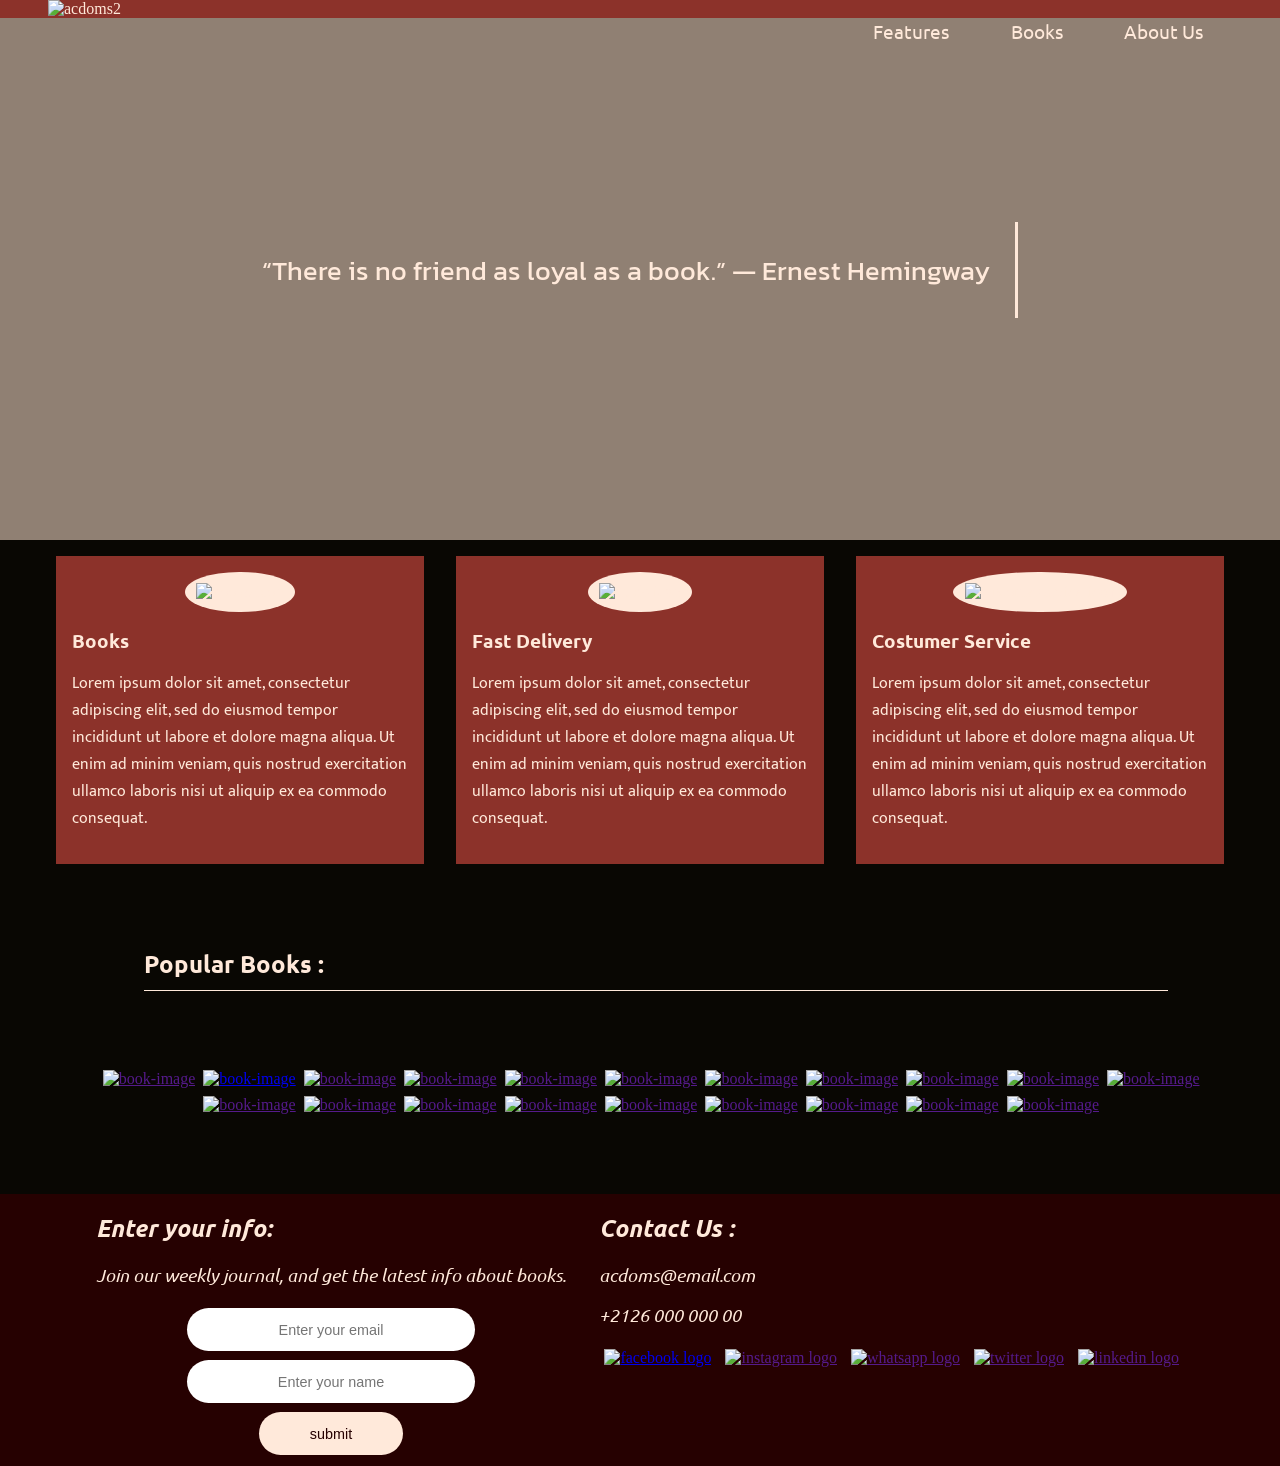
==== index.html @ 0f0e9689 "Add files via upload" ====
<!DOCTYPE html>
<html lang="en">
 <head>
    <meta charset="UTF-8">
    <meta http-equiv="X-UA-Compatible" content="IE=edge">
    <meta name="viewport" content="width=device-width, initial-scale=1.0">
    <link rel="stylesheet" href="acdoms.css"></link>
    <link rel="icon" href="/Html/htmlProjects/acdoms/images/acdoms-icon.png">
    <title>Acdoms</title>
 </head> 
<body>
<!-- https://codepen.io/freeCodeCamp/full/RKRbwL -->

<header>  
  <nav id="nav-bar">
    <div ><a href="/Html/htmlProjects/acdoms/acdoms1/acdoms.html">
      <img  class="logo" id="header-img" src="/Html/htmlProjects/acdoms/images/acdoms2-white2.png" alt="acdoms2">
    </a></div>

    <ul>
      <li><a class="nav-link" href="#features">Features</a></li>
      <li><a class="nav-link" href="#books">Books</a></li>
      <li><a class="nav-link" href="#about-us">About Us</a></li>
    </ul>
  </nav>
  <div class="quote-container">
    <div class="quote-animation">
      <p id="quote">“There is no friend as loyal as a book.”  ― Ernest Hemingway</p>
    </div>
  </div>
</header>

<main>
  <section id="features">
    <div class="features-container">
    <spane class="ft1 features">
      <div class="icon-container ic1">
    <img class="icon" src="/Html/htmlProjects/acdoms/images/Printing-Book-Stack-icon-red.png" 

    alt="books-icon"></div>
      <div class="features-text">
      <h2>Books</h2>
    <p>Lorem ipsum dolor sit amet, consectetur adipiscing elit, sed do eiusmod tempor incididunt ut labore et 
      dolore magna aliqua. Ut enim ad minim veniam, quis nostrud exercitation ullamco laboris nisi ut aliquip 
      ex ea commodo consequat.
    </p></div>
    </spane>
    <spane class="ft2 features">
      <div class="icon-container ic2">
    <img class="icon" src="/Html/htmlProjects/acdoms/images/Ecommerce-Delivery-icon-red.png" 
    alt="truck-icon"></div>
      <div class="features-text">
      <h2>Fast Delivery</h2>
      <p>Lorem ipsum dolor sit amet, consectetur adipiscing elit, sed do eiusmod tempor incididunt ut labore et 
        dolore magna aliqua. Ut enim ad minim veniam, quis nostrud exercitation ullamco laboris nisi ut aliquip 
        ex ea commodo consequat.
      </p></div>
     </spane>
    <spane class="ft3 features">
      <div class="icon-container ic3">
      
    <img class="icon" src="/Html/htmlProjects/acdoms/images/Business-Assistant-icon-red.png" 
    alt="customer-srvice-icon"></div>
      <div class="features-text">
       <h2>Costumer Service</h2>
       <p>Lorem ipsum dolor sit amet, consectetur adipiscing elit, sed do eiusmod tempor incididunt ut labore et
          dolore magna aliqua. Ut enim ad minim veniam, quis nostrud exercitation ullamco laboris nisi ut aliquip 
          ex ea commodo consequat.
       </p>
      </div>
     </spane>
    </div>    
  </section>

  <h2 class="books-h2">Popular Books :</h2>
 <section id="books" class="books">
  
   <div id="book1" class="book">
     <a href="" target="_blank"><img class="book-image" src="https://images3.penguinrandomhouse.com/cover/9780593330968" alt="book-image" ></a>
   </div>
   <div id="book2" class="book">
     <a href="/Html/htmlProjects/acdoms/pdf/Milk and honey ( PDFDrive ).pdf" target="_blank"><img class="book-image" src="https://covers.zlibcdn2.com/covers/books/8f/9b/6b/8f9b6bffceef958de0c6d7f33914f166.png" alt="book-image" ></a>
   </div>
   <div id="book3" class="book">
     <a href="" target="_blank"><img id="book3-image" class="book-image" src="https://covers.zlibcdn2.com/covers/books/56/2a/b6/562ab68fa469fd8bff01b83461dbd61a.png" alt="book-image" ></a>
   </div>
   <div id="book4" class="book">
     <a href="" target="_blank"><img class="book-image" src="https://covers.zlibcdn2.com/covers/books/2c/b4/48/2cb448be9e9fb517399ba6027e5afd05.jpg" alt="book-image" ></a>
   </div>
   <div id="book5" class="book">
     <a href="" target="_blank"><img class="book-image" src="https://covers.zlibcdn2.com/covers/books/a0/56/df/a056df69e5e2c9cf8c47b021922a9264.jpg" alt="book-image" ></a>
   </div>
   <div id="book6" class="book">
     <a href="" target="_blank"><img class="book-image" src="https://covers.zlibcdn2.com/covers/books/a7/05/9a/a7059a203b182b06cfb8e8ce4a8e263f.png" alt="book-image" ></a>
   </div>
   <div id="book7" class="book">
     <a href="" target="_blank"><img class="book-image" src="https://covers.zlibcdn2.com/covers/books/85/fb/11/85fb11ee24a833f0ce6e76ccd0f12d66.png" alt="book-image" ></a>
   </div>
   <div id="book8" class="book">
     <a href="" target="_blank"><img class="book-image" src="https://covers.zlibcdn2.com/covers/books/09/63/bd/0963bda36263a08d95c8ae27380ad7e8.jpg" alt="book-image" ></a>
   </div>
   <div id="book9" class="book">
     <a href="" target="_blank"><img class="book-image" src="https://covers.zlibcdn2.com/covers/books/41/b3/3c/41b33cbc579445adf6bc4b50ccbe0019.png" alt="book-image" ></a>
   </div>
   <div id="book10" class="book">
     <a href="" target="_blank"><img class="book-image" src="https://covers.zlibcdn2.com/covers/books/ab/02/77/ab0277c8cc5b33e51564114b062fd8d6.jpg" alt="book-image" ></a>
   </div>
   <div id="book11" class="book">
     <a href="" target="_blank"><img class="book-image" src="https://covers.zlibcdn2.com/covers/books/64/fb/c4/64fbc41f13d6fcb6e403821377b37024.jpg" alt="book-image" ></a>
   </div>
   <div id="book12" class="book">
     <a href="" target="_blank"><img class="book-image" src="https://covers.zlibcdn2.com/covers/books/2b/a8/ee/2ba8eea657ea5f9a473d67d01c748d68.jpg" alt="book-image" ></a>
   </div>
   <div id="book13" class="book">
     <a href="" target="_blank"><img class="book-image" src="https://covers.zlibcdn2.com/covers/books/ab/56/38/ab563847c6c46fc32c9dce4afec2d3fe.jpg" alt="book-image" ></a>
   </div>
   <div id="book14" class="book">
     <a href="" target="_blank"><img class="book-image" src="https://covers.zlibcdn2.com/covers/books/8f/5a/cb/8f5acbd50bfebc4b7da89e4362dbc598.jpg" alt="book-image" ></a>
   </div>
   <div id="book15" class="book">
     <a href="" target="_blank"><img class="book-image" src="https://covers.zlibcdn2.com/covers/books/13/d2/f6/13d2f692c3dd3a90a7ec5aceb8b62b01.jpg" alt="book-image" ></a>
   </div>
   <div id="book16" class="book">
     <a href="" target="_blank"><img class="book-image" src="https://covers.zlibcdn2.com/covers/books/54/56/85/545685becb9edbc4ffc28004dafda2fe.jpg" alt="book-image" ></a>
   </div>
   <div id="book17" class="book">
     <a href="" target="_blank"><img class="book-image" src="https://covers.zlibcdn2.com/covers/books/de/54/b5/de54b53efafa0ef3f39221fa770fce18.jpg" alt="book-image" ></a>
   </div>
   <div id="book18" class="book">
     <a href="" target="_blank"><img class="book-image" src="https://covers.zlibcdn2.com/covers/books/f0/93/ec/f093ec3729fc52226ada73bee1f384b9.jpg" alt="book-image" ></a>
   </div>
   <div id="book19" class="book">
     <a href="" target="_blank"><img class="book-image" src="https://covers.zlibcdn2.com/covers/books/8e/36/79/8e3679971b22ad6a420e91ec4a028373.png" alt="book-image" ></a>
   </div>
   <div id="book20" class="book">
     <a href="" target="_blank"><img class="book-image" src="https://covers.zlibcdn2.com/covers/books/f8/53/6f/f8536ff3ff53a16852a326fc5d4f94c8.jpg" alt="book-image" ></a>
   </div>
 </section>

  <footer id="about-us">
    <div class="background-box">
    <section class="email-section">
      <h2>Enter your info:</h2>
     <p>Join our weekly journal, and get the latest info about books.</p>
     <form id="form" action="">
       <input id="email" type="email" name="email" placeholder="Enter your email"> 
       <input id="name" type="text" name="name"  placeholder="Enter your name">
       <input id="submit" type="submit" value="submit">
     </form>
    </section>
    <section class="acdoms-info">
      <h2>Contact Us :</h2>
      <p>acdoms@email.com</p>
      <p>+2126 000 000 00</p>
      <a href="https://www.facebook.com/" target="_blank"><img class="social-icon" src="/Html/htmlProjects/acdoms/images/social/fb-white.png" alt="facebook logo"></a>
      <a href=""><img class="social-icon" src="/Html/htmlProjects/acdoms/images/social/gram-white.png" alt="instagram logo"></a>
      <a href=""><img class="social-icon" src="/Html/htmlProjects/acdoms/images/social/wtspp-white.png" alt="whatsapp logo"></a>
      <a href=""><img class="social-icon" src="/Html/htmlProjects/acdoms/images/social/twitter-white.png" alt="twitter logo"></a>
      <a href=""><img class="social-icon" src="/Html/htmlProjects/acdoms/images/social/linkdin-white.png" alt="linkedin logo"></a>
    </section>
  </div>
  </footer>

</main>
</body>
</html>
---- acdoms.css ----
@import url("https://fonts.googleapis.com/css2?family=Ubuntu:wght@700&display=swap");
@import url("https://fonts.googleapis.com/css2?family=Kanit&display=swap");
@import url("https://fonts.googleapis.com/css2?family=Mukta&display=swap");
@import url("https://fonts.googleapis.com/css2?family=Mukta:wght@800&display=swap");
@import url("https://fonts.googleapis.com/css2?family=Ubuntu:ital@1&display=swap");
@import url("https://fonts.googleapis.com/css2?family=Ubuntu:ital,wght@1,400;1,700&display=swap");
* {
  box-sizing: border-box;
}
body {
  margin: 0;
}

header {
  background-image: url(/Html/htmlProjects/acdoms/images/Library-Vlad-Gerasimo.webp);
  background-size: cover;
  background-color: #59412daa;
  background-blend-mode: multiply;
}
#nav-bar {
  position: fixed;
  top: 0;
  margin: 0;
  width: 100%;
  background-color: #8c322a;
}
#header-img {
  margin-left: 3em;
  max-height: 3.5em;
  width: auto;
}
#nav-bar ul {
  position: fixed;
  top: 0.2em;
  right: 3em;
  text-align: right;
  margin-left: 10px;
  width: 100%;
}

#nav-bar li {
  font-size: 1.2em;
  font-family: "Ubuntu", sans-serif;
  display: inline;
  list-style: none;
  margin: 0em 1.5em 0em 1.5em;
}
#nav-bar a {
  text-decoration: none;
  color: #ffe9da;
  cursor: pointer;
}
#nav-bar a:hover {
  text-decoration: none;
  color: white;
  cursor: pointer;
}
@media (max-width: 915px) {
  #header-img {
    width: 25em;
    display: block;
    margin-left: auto;
    margin-right: auto;
    width: 25em;
    height: auto;
  }
  #nav-bar ul {
    position: relative;
    text-align: center;
    font-size: 0.85em;
  }
}
main {
  background-color: #090703;
}
.quote-container {
  height: 60vh;
  display: flex;
  align-items: center;
  justify-content: center;
}
.quote-animation {
  font-family: "Kanit", sans-serif;
  color: #ffe9da;
  width: 42ch;
  animation: typing 3.5s steps(60), blink 0.5s step-end infinite alternate;
  white-space: nowrap;
  overflow: hidden;
  border-right: 3px solid;
  font-size: 1.7em;
}

@keyframes typing {
  from {
    width: 0;
  }
}

@keyframes blink {
  50% {
    border-color: transparent;
  }
}
@media (max-width: 750px) {
  .quote-animation {
    font-size: 1.3em;
  }
}
@media (max-width: 500px) {
  .quote-container {
    height: 40vh;
  }
  .quote-animation {
    font-size: 0.7em;
  }
}
.features-container {
  width: 100%;
  display: flex;
  flex-direction: row;

  justify-content: center;
  align-content: center;
}
/* .features containes each image and it's text (see html)*/
.features {
  margin: 1em;
  padding: 1em;
  display: flex;
  flex-direction: column;
  margin-bottom: 4em;
  background-color: #8c322a;
  color: #ffe9da;
  width: 23em;
}
.icon-container {
  align-self: center;
  padding: 0.7em;
  background-color: #ffe9da;
  border-radius: 50%;
}
.icon {
  width: 3.5em;
}
.features-text h2 {
  font-family: "Ubuntu", sans-serif;
  font-size: 1.2em;
}
.features-text p {
  font-family: "Mukta", sans-serif;
  font-size: 1em;
}
@media (max-width: 900px) {
  .features-container {
    flex-wrap: wrap;
  }
  .features {
    margin-bottom: 0.5em;
  }
}
@media (max-width: 550px) {
  .features-container {
    flex-direction: column;
  }
}
.books-h2 {
  font-family: "Ubuntu", sans-serif;
  color: #ffe9da;
  padding-bottom: 10px;
  border-bottom: 1px solid #ffe9da;
  width: 80%;
  margin-left: 6em;
}
.books {
  display: flex;
  flex-wrap: wrap;
  justify-content: center;

  width: 90%;
  margin: 4.7em;
}
.book {
  margin: 4px;
}
.book-image {
  width: 13em;
}
footer {
  background-color: #260101;
  height: 17rem;
}

.email-section {
  float: left;
  margin-left: 6em;
}
.email-section h2 {
  color: #ffe9da;
  font-family: "Ubuntu", sans-serif;
  font-style: italic;
}
.email-section p {
  color: #ffe9da;
  font-family: "Ubuntu", sans-serif;
  font-style: oblique;
  font-size: 1.1em;
}
.email-section form {
  display: flex;
  flex-direction: column;
  align-content: flex-start;
  align-items: center;
}
.email-section input {
  height: 3em;
  width: 20em;
  font-size: 0.9em;
  margin: .3em;
  text-align: center;
  border-radius: 25px;
  border: 0;
  box-sizing: border-box;
}
.email-section #submit {
  color: #260101;
  background-color: #ffe9da;
  width: 10em;
  border-radius: 25px;
  border: 2;
  box-sizing: border-box;
  cursor: pointer;
  border-radius: 25px;
  border: 0;
  box-sizing: border-box;
}


.acdoms-info {
  float: right;
  margin-right: 6em;
}
.acdoms-info h2 {
  color: #ffe9da;
  font-family: "Ubuntu", sans-serif;
  font-style: italic;
}
.acdoms-info p {
  color: #ffe9da;
  font-family: "Ubuntu", sans-serif;
  font-style: oblique;
  font-size: 1.1em;
}
.social-icon {
  width: 2.5em;
  margin: 5px;
}
@media (max-width: 950px) {
  footer {
    height: 100vh;
  }
  .acdoms-info {
    float: left;
    margin-left: 6em;
  }
}
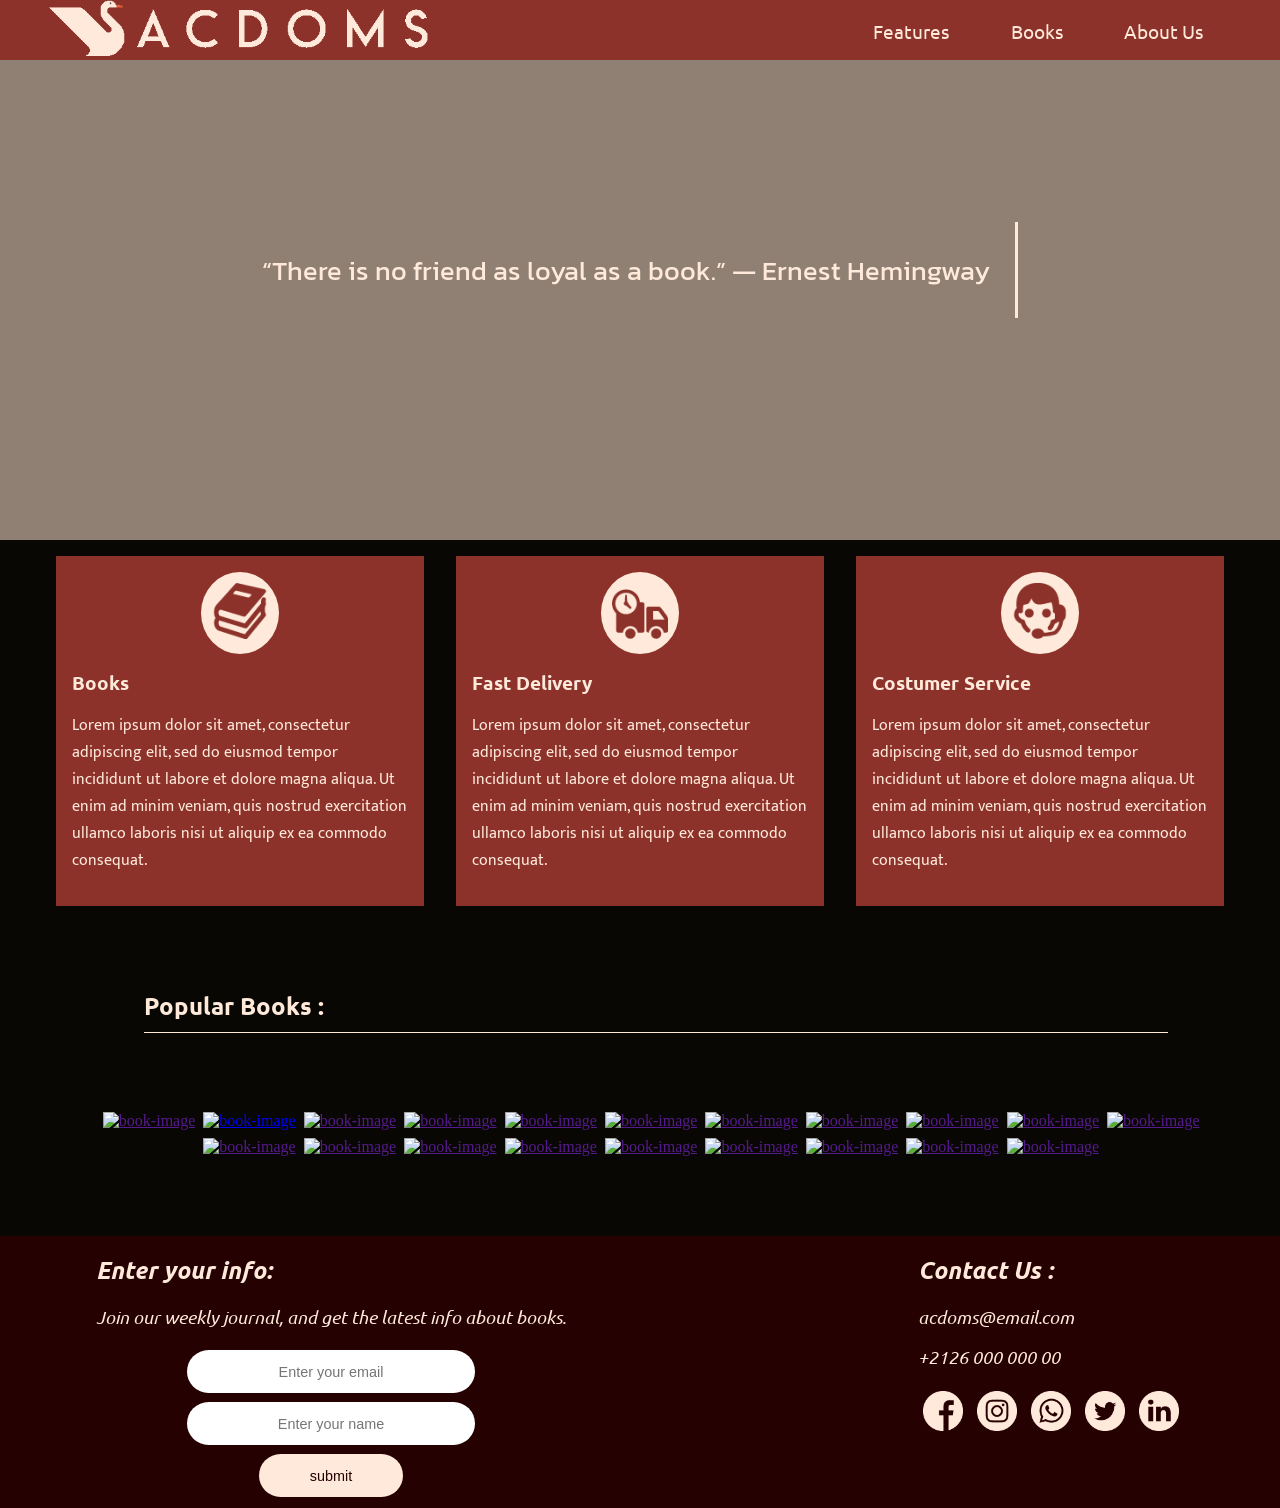
==== commit ae23fb3a: "Update index.html" ====
--- a/index.html
+++ b/index.html
@@ -5,7 +5,7 @@
     <meta http-equiv="X-UA-Compatible" content="IE=edge">
     <meta name="viewport" content="width=device-width, initial-scale=1.0">
     <link rel="stylesheet" href="acdoms.css"></link>
-    <link rel="icon" href="/Html/htmlProjects/acdoms/images/acdoms-icon.png">
+    <link rel="icon" href="/images/acdoms-icon.png">
     <title>Acdoms</title>
  </head> 
 <body>
@@ -13,8 +13,8 @@
 
 <header>  
   <nav id="nav-bar">
-    <div ><a href="/Html/htmlProjects/acdoms/acdoms1/acdoms.html">
-      <img  class="logo" id="header-img" src="/Html/htmlProjects/acdoms/images/acdoms2-white2.png" alt="acdoms2">
+    <div ><a href="acdoms.html">
+      <img  class="logo" id="header-img" src="/images/acdoms2-white2.png" alt="acdoms2">
     </a></div>
 
     <ul>
@@ -35,7 +35,7 @@
     <div class="features-container">
     <spane class="ft1 features">
       <div class="icon-container ic1">
-    <img class="icon" src="/Html/htmlProjects/acdoms/images/Printing-Book-Stack-icon-red.png" 
+    <img class="icon" src="/images/Printing-Book-Stack-icon-red.png" 
 
     alt="books-icon"></div>
       <div class="features-text">
@@ -47,7 +47,7 @@
     </spane>
     <spane class="ft2 features">
       <div class="icon-container ic2">
-    <img class="icon" src="/Html/htmlProjects/acdoms/images/Ecommerce-Delivery-icon-red.png" 
+    <img class="icon" src="/images/Ecommerce-Delivery-icon-red.png" 
     alt="truck-icon"></div>
       <div class="features-text">
       <h2>Fast Delivery</h2>
@@ -59,7 +59,7 @@
     <spane class="ft3 features">
       <div class="icon-container ic3">
       
-    <img class="icon" src="/Html/htmlProjects/acdoms/images/Business-Assistant-icon-red.png" 
+    <img class="icon" src="/images/Business-Assistant-icon-red.png" 
     alt="customer-srvice-icon"></div>
       <div class="features-text">
        <h2>Costumer Service</h2>
@@ -152,15 +152,15 @@
       <h2>Contact Us :</h2>
       <p>acdoms@email.com</p>
       <p>+2126 000 000 00</p>
-      <a href="https://www.facebook.com/" target="_blank"><img class="social-icon" src="/Html/htmlProjects/acdoms/images/social/fb-white.png" alt="facebook logo"></a>
-      <a href=""><img class="social-icon" src="/Html/htmlProjects/acdoms/images/social/gram-white.png" alt="instagram logo"></a>
-      <a href=""><img class="social-icon" src="/Html/htmlProjects/acdoms/images/social/wtspp-white.png" alt="whatsapp logo"></a>
-      <a href=""><img class="social-icon" src="/Html/htmlProjects/acdoms/images/social/twitter-white.png" alt="twitter logo"></a>
-      <a href=""><img class="social-icon" src="/Html/htmlProjects/acdoms/images/social/linkdin-white.png" alt="linkedin logo"></a>
+      <a href="https://www.facebook.com/" target="_blank"><img class="social-icon" src="/images/social/fb-white.png" alt="facebook logo"></a>
+      <a href=""><img class="social-icon" src="/images/social/gram-white.png" alt="instagram logo"></a>
+      <a href=""><img class="social-icon" src="/images/social/wtspp-white.png" alt="whatsapp logo"></a>
+      <a href=""><img class="social-icon" src="/images/social/twitter-white.png" alt="twitter logo"></a>
+      <a href=""><img class="social-icon" src="/images/social/linkdin-white.png" alt="linkedin logo"></a>
     </section>
   </div>
   </footer>
 
 </main>
 </body>
-</html>+</html>
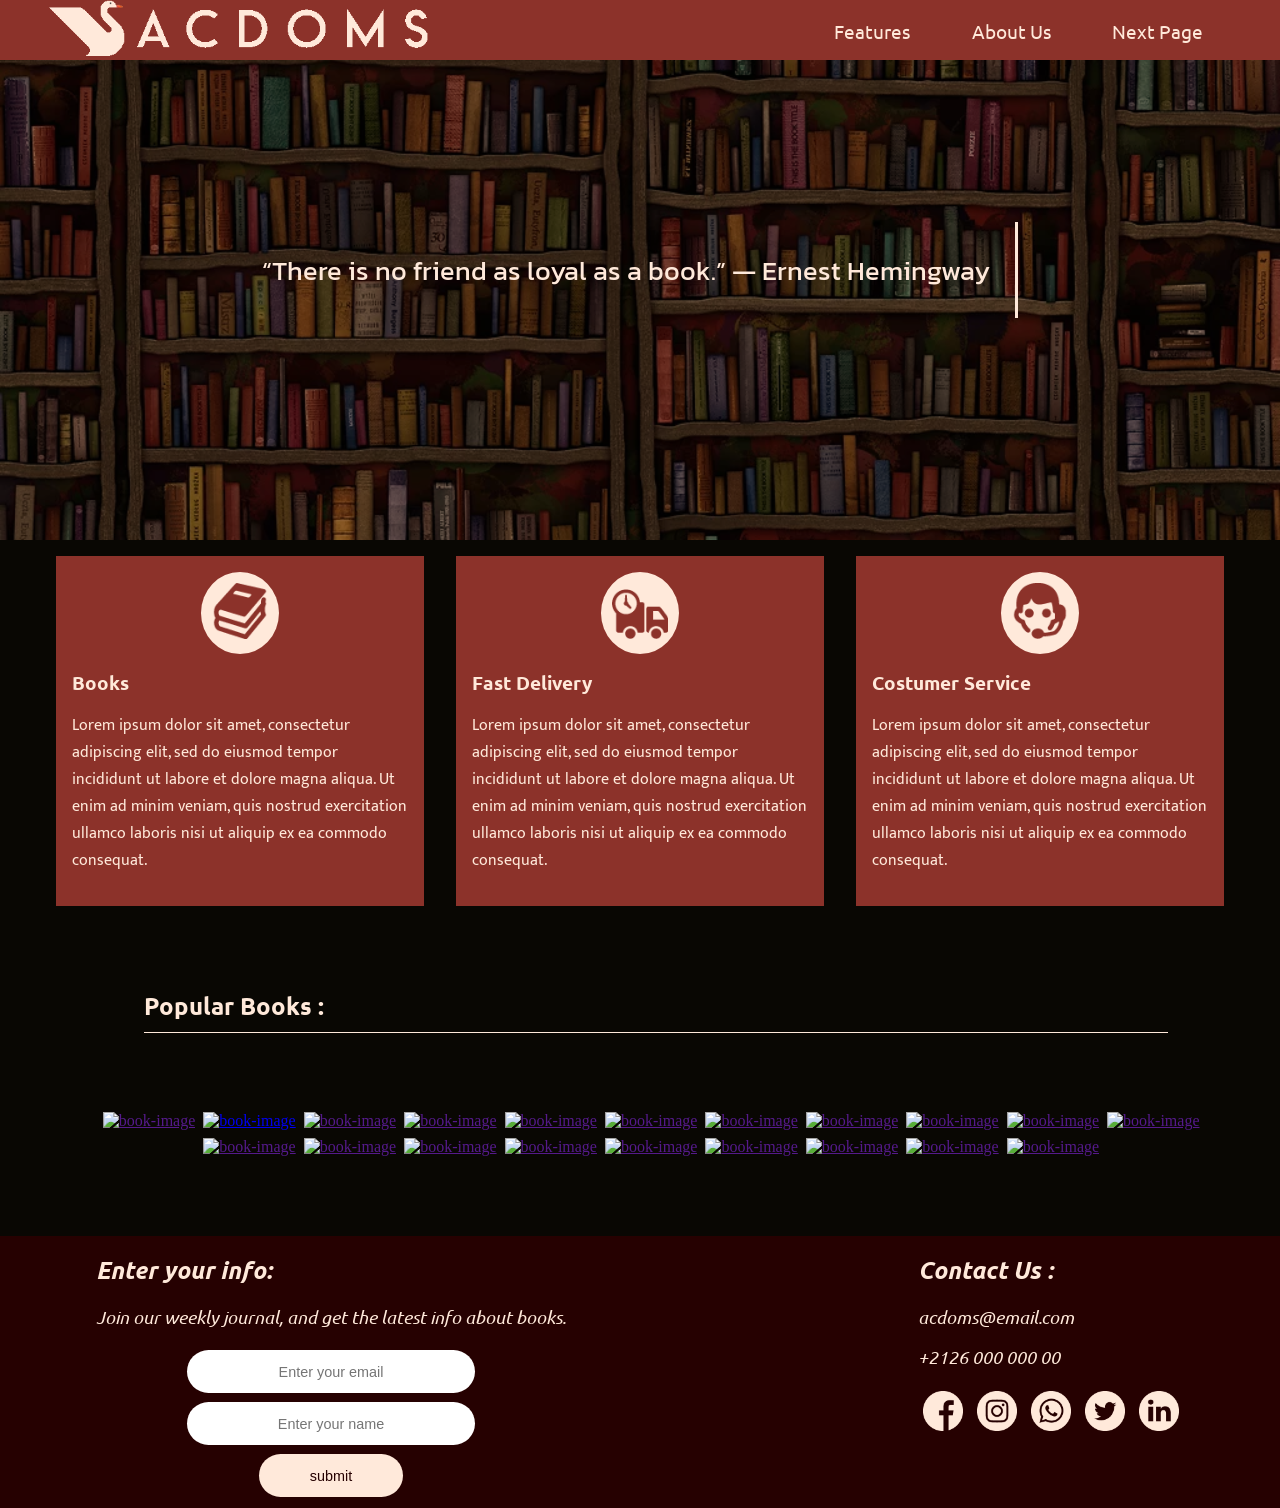
==== commit 3dd265c8: "Update index.html" ====
--- a/index.html
+++ b/index.html
@@ -19,8 +19,8 @@
 
     <ul>
       <li><a class="nav-link" href="#features">Features</a></li>
-      <li><a class="nav-link" href="#books">Books</a></li>
       <li><a class="nav-link" href="#about-us">About Us</a></li>
+      <li><a class="nav-link" href="">Next Page</a></li>
     </ul>
   </nav>
   <div class="quote-container">
--- a/acdoms.css
+++ b/acdoms.css
@@ -12,7 +12,7 @@
 }
 
 header {
-  background-image: url(/Html/htmlProjects/acdoms/images/Library-Vlad-Gerasimo.webp);
+  background-image: url(/images/Library-Vlad-Gerasimo.webp);
   background-size: cover;
   background-color: #59412daa;
   background-blend-mode: multiply;
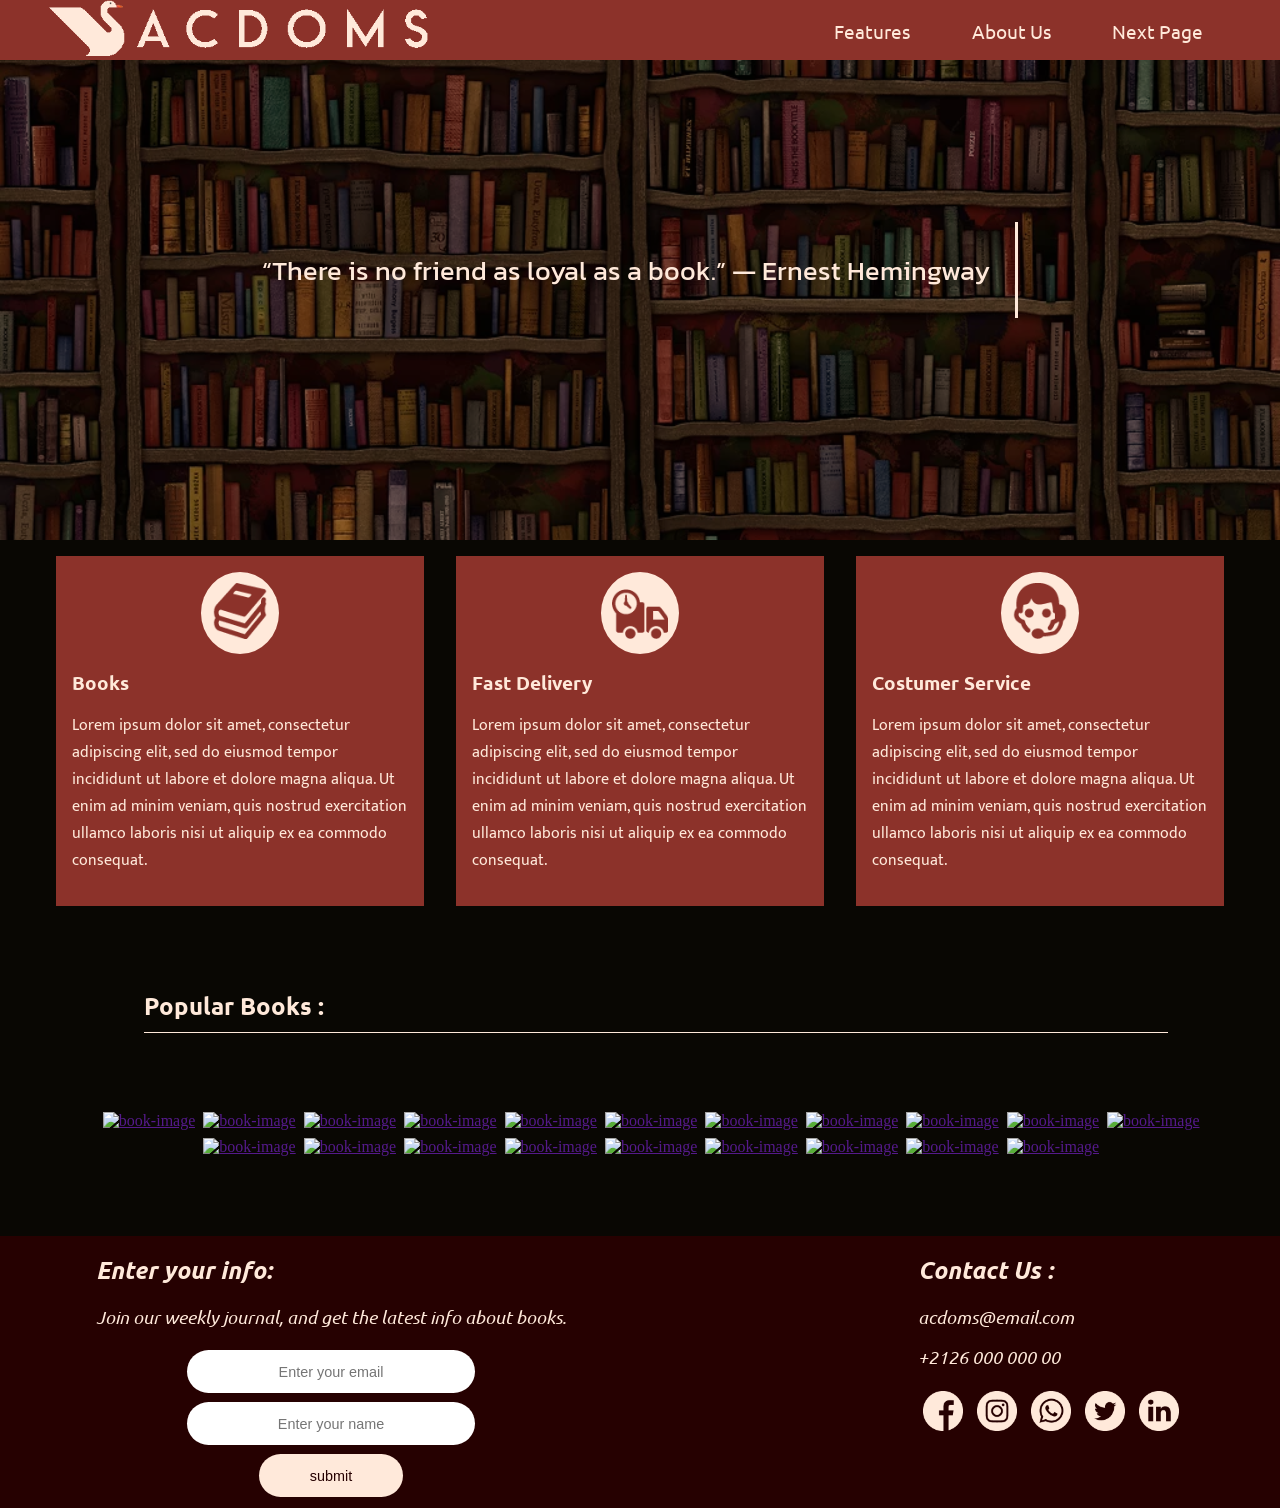
==== commit 07db5576: "Update index.html" ====
--- a/index.html
+++ b/index.html
@@ -4,12 +4,11 @@
     <meta charset="UTF-8">
     <meta http-equiv="X-UA-Compatible" content="IE=edge">
     <meta name="viewport" content="width=device-width, initial-scale=1.0">
-    <link rel="stylesheet" href="acdoms.css"></link>
+    <link rel="stylesheet" href="acdoms.css">
     <link rel="icon" href="/images/acdoms-icon.png">
     <title>Acdoms</title>
  </head> 
 <body>
-<!-- https://codepen.io/freeCodeCamp/full/RKRbwL -->
 
 <header>  
   <nav id="nav-bar">
@@ -20,7 +19,7 @@
     <ul>
       <li><a class="nav-link" href="#features">Features</a></li>
       <li><a class="nav-link" href="#about-us">About Us</a></li>
-      <li><a class="nav-link" href="">Next Page</a></li>
+      <li><a class="nav-link" href="/survey_form/index.html">Next Page</a></li>
     </ul>
   </nav>
   <div class="quote-container">
@@ -79,7 +78,7 @@
      <a href="" target="_blank"><img class="book-image" src="https://images3.penguinrandomhouse.com/cover/9780593330968" alt="book-image" ></a>
    </div>
    <div id="book2" class="book">
-     <a href="/Html/htmlProjects/acdoms/pdf/Milk and honey ( PDFDrive ).pdf" target="_blank"><img class="book-image" src="https://covers.zlibcdn2.com/covers/books/8f/9b/6b/8f9b6bffceef958de0c6d7f33914f166.png" alt="book-image" ></a>
+     <a href="" target="_blank"><img class="book-image" src="https://covers.zlibcdn2.com/covers/books/8f/9b/6b/8f9b6bffceef958de0c6d7f33914f166.png" alt="book-image" ></a>
    </div>
    <div id="book3" class="book">
      <a href="" target="_blank"><img id="book3-image" class="book-image" src="https://covers.zlibcdn2.com/covers/books/56/2a/b6/562ab68fa469fd8bff01b83461dbd61a.png" alt="book-image" ></a>
